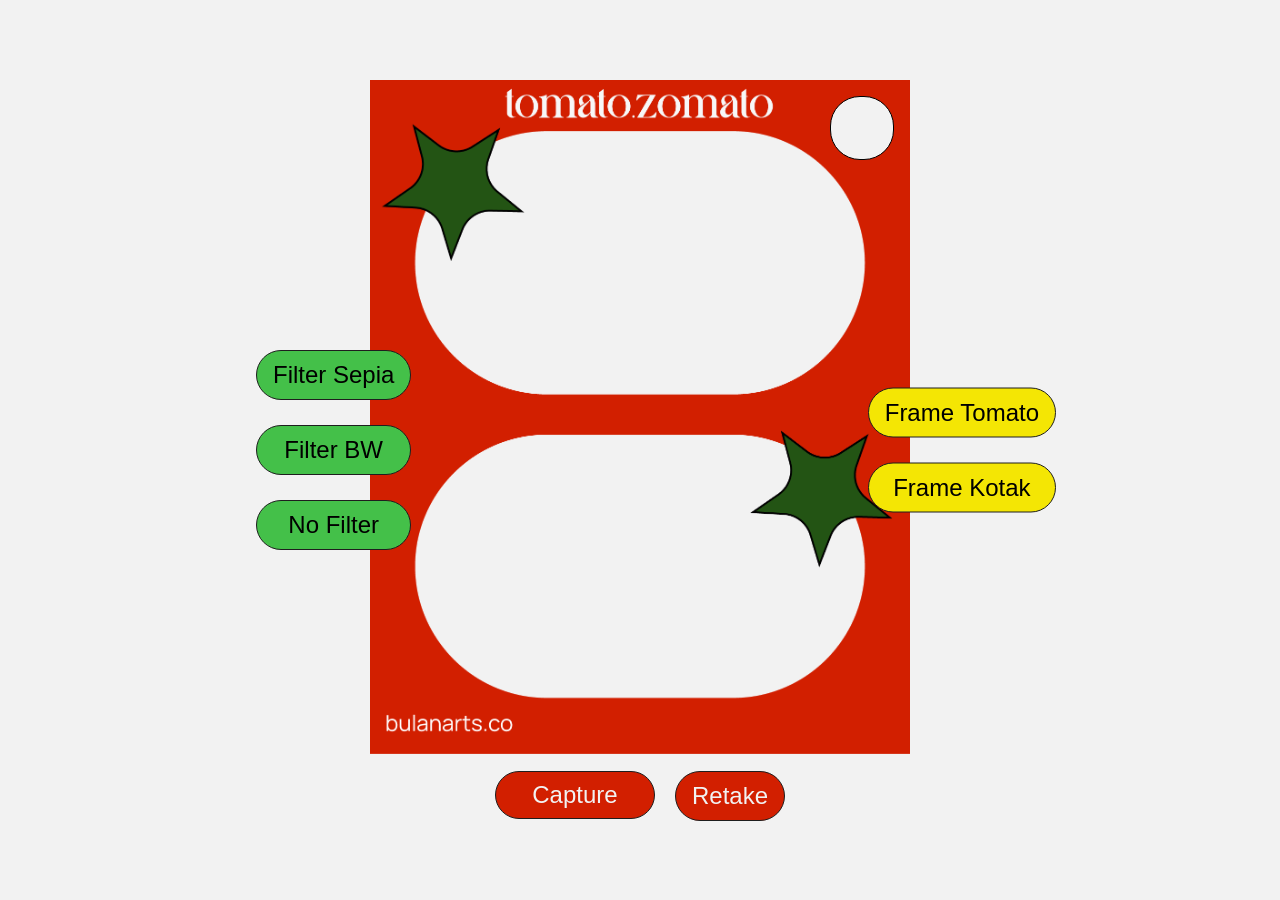
==== camera.html @ 58695ce7 "Add files via upload" ====
<!DOCTYPE html>
<html lang="en">
<head>
    <meta charset="UTF-8">
    <meta name="viewport" content="width=device-width, initial-scale=1.0">
    <title>mari bergaya</title>
    <link rel="stylesheet" href="Stylesheets/camera.css"/>
    <link rel="icon" href="Assets/favicon-tomato.png" type="image/x-icon"/>
</head>
<body>
    <!--<div class="logo">
        <img src="Assets/favicon-tomato.png" alt="Logo">
    </div>!-->
    <div class="tomato">
        <img src="/photob/Assets/toma1.png" class="tom1" alt="">
        <img src="/photob/Assets/tomat2.png" class="tom2" alt="">
        <img src="/photob/Assets/tomat3.png" class="tom3" alt="">
    </div>
    <div class="photobooth-container">
        <div class="countdown-timer"></div>
        <canvas id="finalCanvas" width="1176" height="1470"></canvas>
        <video id="liveVideo" autoplay playsinline muted></video>
        <img class="frame-overlay" src="Assets/tomatoframe-01.png" alt="Frame1">
    </div>
    <div class="controls">
        <button id="takePhoto">Capture</button>
        <button id="retakeBtn">Retake</button>
        <button id="readyButton" disabled style="display: none;">Ready</button>
        <!--<button id="downloadBtn">Download</button>!-->
    </div>
    <div class="filter">
        <button id="filter1Btn">Filter Sepia</button>
        <button id="filter2Btn">Filter BW</button>
        <button id="filter0Btn">No Filter</button> 
    </div>
    <div class="frame">
        <button id="frame1Btn">Frame Tomato</button>
        <button id="frame2Btn">Frame Kotak</button>
    </div>
    <script src="Javascript/camera.js"></script>
</body>
</html>
---- Stylesheets/camera.css ----
:root{
    --white: #f2f2f2;
    --red: rgb(255,68,4);
    --tomato:rgb(210,31,0);
    --black: #000000;
    --cream: rgb(222,218,207);
    --green: rgb(68,192,73);
    --green2:rgb(83, 242, 88);
    --yellow: rgb(255, 243, 74);
    --yellow2:rgb(244,230,4);

    --container-width: 500px;
    --container-aspect-ratio: 604 / 574;
}

*{
    box-sizing: border-box;
    margin: 0;
    padding: 0;
}


body{
    background-color: var(--white);
    display: flex;
    flex-direction: column;
    align-items: center;
    justify-content: center;
    min-height: 100vh;
    padding-top: 1rem;
    padding-bottom: 2rem;
    font-family: system-ui, -apple-system, BlinkMacSystemFont, 'Segoe UI', Roboto, Oxygen, Ubuntu, Cantarell, 'Open Sans', 'Helvetica Neue', sans-serif;
    background-image: url('/photob/Assets/keranjang.png');
    background-size: cover; /* fills entire element, cropping if needed, maintains aspect ratio */
    background-position: center;
    background-repeat: no-repeat;
}
.photobooth-container {
    position: relative;
    display: inline-block;
    width: 60vmin;
    max-width: 588px;
    aspect-ratio: 588/735;
    background-color: var(--white);
    overflow: visible; /* Changed from hidden */
}

#liveVideo {
    position: absolute;
    top: 0;
    left: 0;
    width: 100%;
    height: 100%;
    object-fit: cover;
    object-position: center 50%;
    transform: scaleX(-1);
    z-index: 0;
    display: none;
}

#finalCanvas {
    position: absolute;
    top: 0;
    left: 0;
    width: 100%;
    height: auto;
    object-fit: cover;
    z-index: 1;
    display: block;
    background: transparent;
}

.frame-overlay {
    position: absolute;
    top: 0;
    left: 0;
    width: 100%;
    height: 100%; /* Changed from auto */
    object-fit: contain;
    pointer-events: none;
    z-index: 2;
    display: block; /* Make sure it's visible */
}

/* Fix button positioning */
.frame {
    position: fixed; /* Changed from absolute */
    right: 14rem;
    top: 50%;
    transform: translateY(-50%);
    display: flex;
    flex-direction: column;
    align-items: left;
    justify-content: center;
    gap: 25px;
    z-index: 100;
}

.filter {
    position: fixed; /* Changed from absolute */
    left: 16rem;
    top: 50%;
    transform: translateY(-50%);
    display: flex;
    flex-direction: column;
    align-items: left;
    justify-content: center;
    gap: 25px;
    z-index: 10;
}
#filter1Btn,#filter2Btn,#filter0Btn{
    background-color: var(--green);
    color: var(--black);
}
#filter1Btn:hover,#filter2Btn:hover,#filter0Btn:hover{
    background-color: var(--green2);
    color: var(--black);
}
#frame1Btn,#frame2Btn{
    background-color: var(--yellow2);
    color: var(--black);
}
#frame1Btn:hover,#frame2Btn:hover{
    background-color: var(--yellow);
    color: var(--black);
}
button{
    padding: 10px 16px;
    font-size: 1.5rem;
    cursor: pointer;
    color: var(--white);
    font-weight: 400;
    background-color: var(--tomato);
    border: 1px solid #1e1e1e;
    border-radius: 30px;
    text-align: center;
    transition: transform 0.2s ease-in-out;
    
}

button:hover{
    transform: scale(1.05);
    background-color: var(--red);
}
.controls{
    display: flex;
    justify-content: center;
    position: relative;
    bottom: -1rem;
    gap: 20px;
}
#takePhoto{
    display: flex;
    justify-content: center;
    align-items: center;
    gap: 1rem;
    width: 10rem;
    height: 3rem;
    padding: 0.5rem 1rem;
    background-color: var(--tomato);
}

#takePhoto:hover{
  background-color: var(--red);
}
.countdown-timer {
    position: absolute;
    top: 1rem;
    right: 1rem;
    z-index: 100;
    display: flex;
    align-items: center;
    justify-content: center;
    width: 4rem;
    height: 4rem;
    border-radius: 30px;
    background: var(--white);
    color: var(--black);
    font-size: 3rem;
    font-weight: 700;
    border: 1px solid var(--black);
    font-family: system-ui, -apple-system, BlinkMacSystemFont, 'Segoe UI', Roboto, Oxygen, Ubuntu, Cantarell, 'Open Sans', 'Helvetica Neue', sans-serif;
}

.countdown-timer.hidden {
    display: none !important;
}

/* Video filters */
#liveVideo.filter-none {
    filter: none;
}

#liveVideo.filter-sepia {
    filter: sepia(100%) saturate(120%) hue-rotate(-8deg) brightness(75%) contrast(120%);
}

#liveVideo.filter-bw {
    filter: grayscale(100%) saturate(120%) brightness(105%) contrast(120%);
}
.tomato{
    position: fixed;
    top: 0;
    left: 0;
}
.tom1,.tom2,.tom3{
    position: absolute;
}
.tom1{
top: -100px;
left: -40px;
}
.tom2{
top: 400px;
}
.tom3{
top: 22px;
left: 1100px;
}

@keyframes wiggle {
  0%, 100% { transform: scale(0.5) rotate(0deg); }
  25% { transform: scale(0.5) rotate(-5deg); }
  75% { transform: scale(0.5) rotate(5deg); }
}
.tom1{animation: wiggle 0.6s ease-in-out infinite;}
@keyframes thrown {
  0%, 100% { transform: scale(1); }
  25% { transform: scale(1.04); }
  75% { transform: scale(1.05); }
}
.tom3 { animation: thrown 1s ease-in-out infinite; }

@keyframes bounce {
  0%, 100% { transform: translateY(0); }
  50% { transform: translateY(-10px); }
}
.tom2 { animation: bounce 0.8s ease-in-out infinite; }




/*
.photobooth-container::after {
  content: '';
  position: absolute;
  top: 0; left: 0;
  width: 100%; height: 100%;
  background-image: url('/photob/Assets/grain.jpg');
  background-size: cover;
  opacity: 0.15;
  mix-blend-mode: overlay;
  pointer-events: none;
  z-index: 5;
}

.photobooth-container::before {
  content: '';
  position: absolute;
  top: 0; left: 0;
  width: 100%; height: 100%;
  background: radial-gradient(ellipse at center, transparent 50%, rgba(0,0,0,0.4) 100%);
  pointer-events: none;
  z-index: 4;
}*/
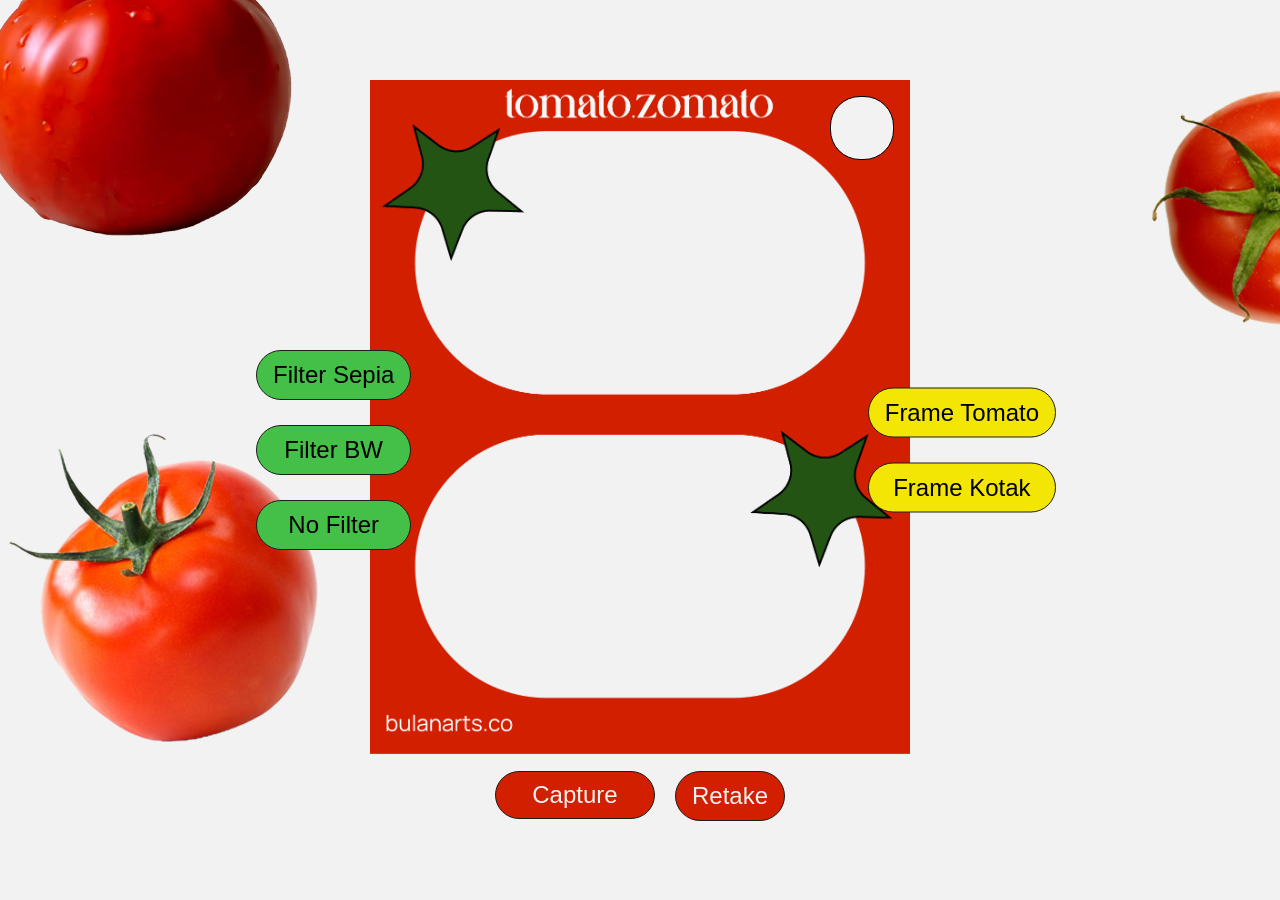
==== commit 55edc02f: "Update camera.html" ====
--- a/camera.html
+++ b/camera.html
@@ -12,9 +12,9 @@
         <img src="Assets/favicon-tomato.png" alt="Logo">
     </div>!-->
     <div class="tomato">
-        <img src="/photob/Assets/toma1.png" class="tom1" alt="">
-        <img src="/photob/Assets/tomat2.png" class="tom2" alt="">
-        <img src="/photob/Assets/tomat3.png" class="tom3" alt="">
+        <img src="Assets/toma1.png" class="tom1" alt="">
+        <img src="Assets/tomat2.png" class="tom2" alt="">
+        <img src="Assets/tomat3.png" class="tom3" alt="">
     </div>
     <div class="photobooth-container">
         <div class="countdown-timer"></div>
@@ -39,4 +39,4 @@
     </div>
     <script src="Javascript/camera.js"></script>
 </body>
-</html>+</html>
